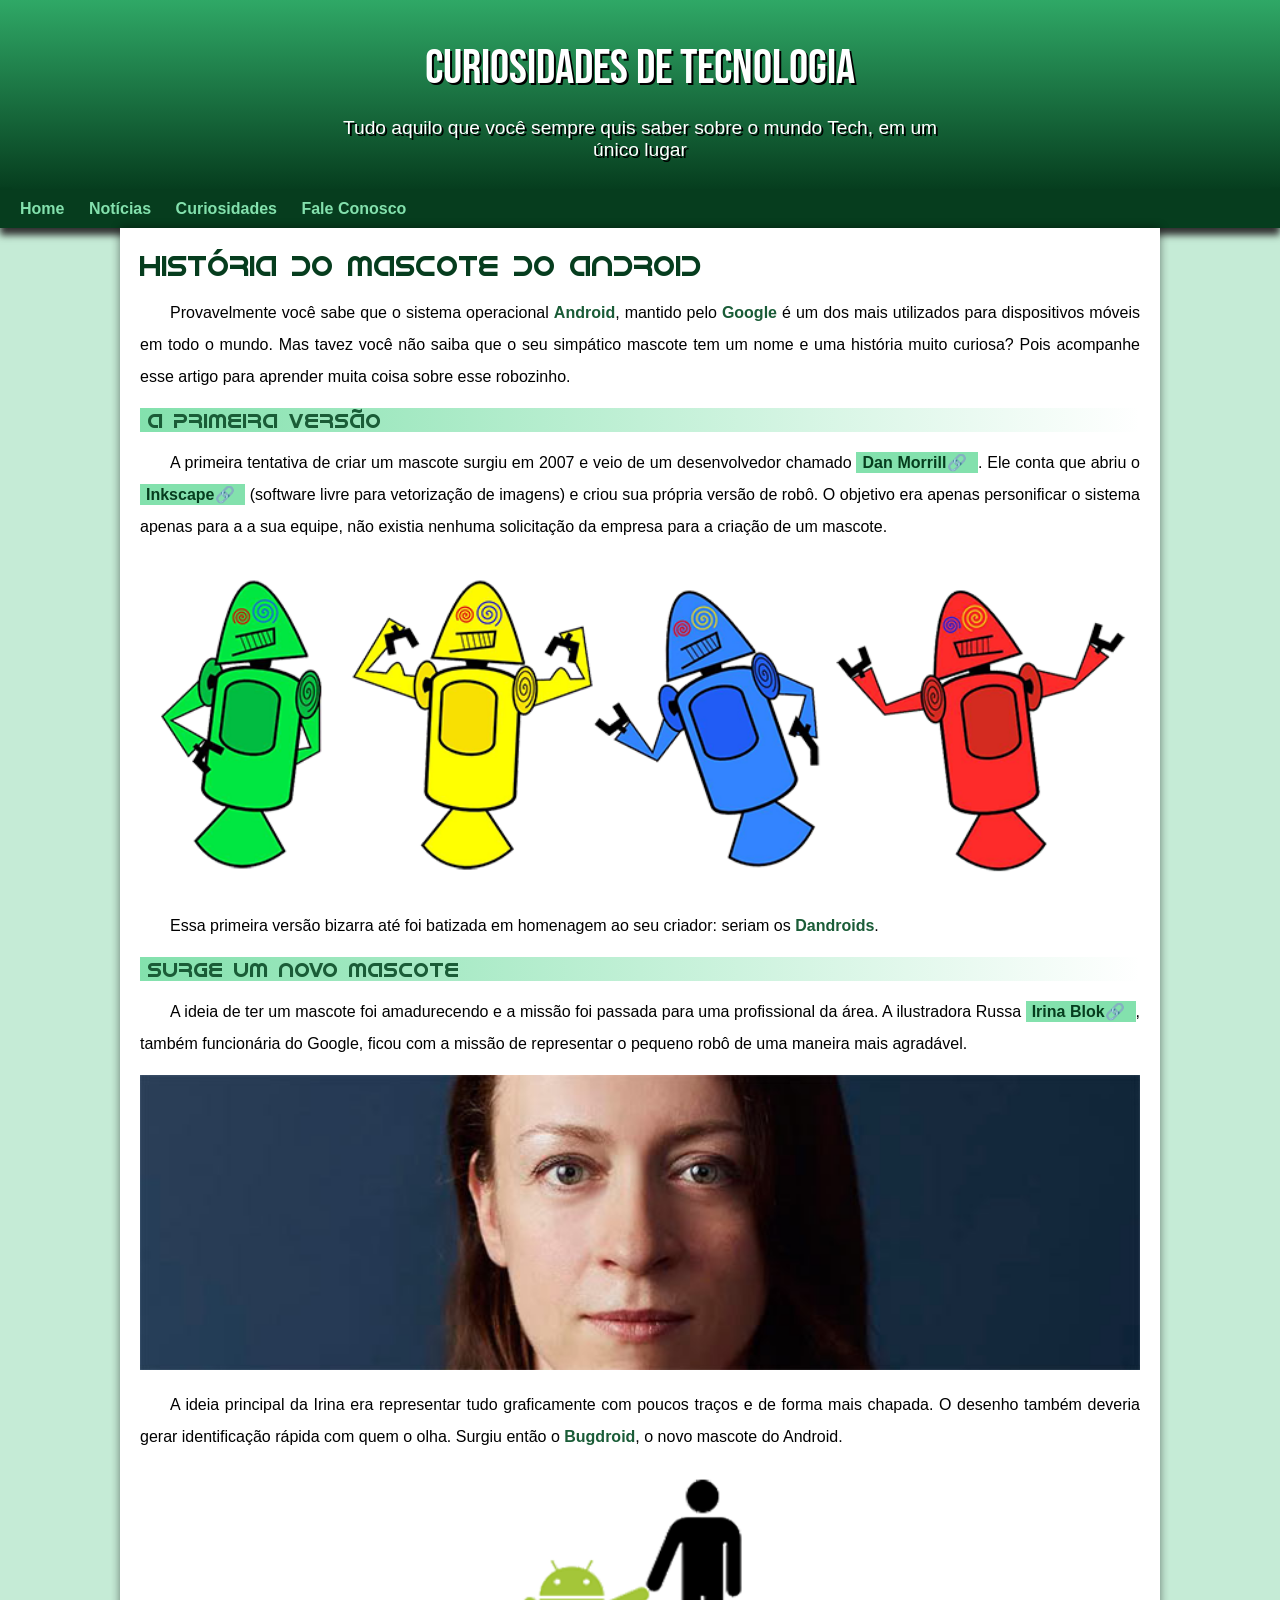
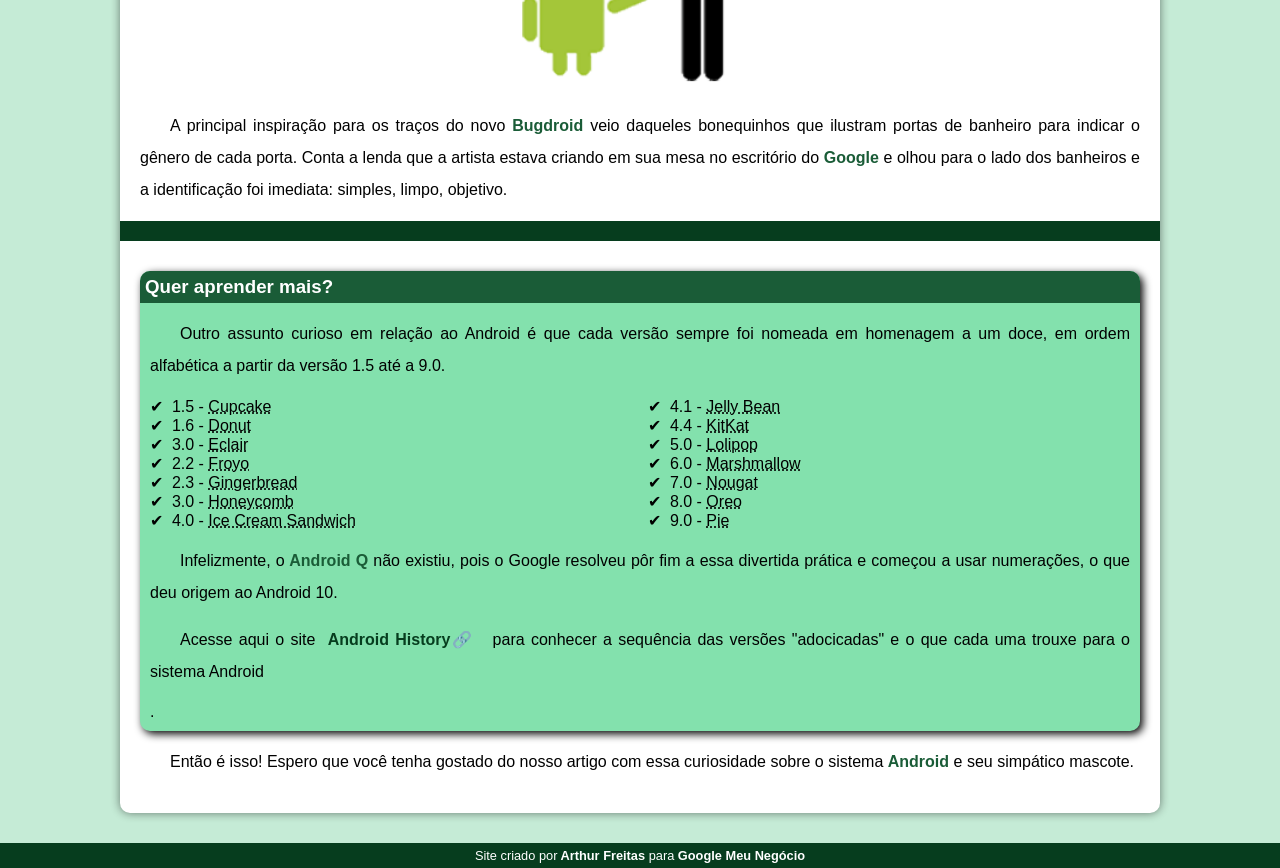
==== index.html @ 98cc0b52 "atualização" ====
<!DOCTYPE html>
<html lang="en">
<head>
    <meta charset="UTF-8">
    <meta name="viewport" content="width=device-width, initial-scale=1.0">
    <title>Como surgiu o mascote do Android?</title>
    <link rel="shortcut icon" href="favicon.ico" type="image/x-icon">
    <link rel="stylesheet" href="estilo/style.css">
</head>
<body>
    <header>
        <h1>Curiosidades de Tecnologia</h1>
        <p>Tudo aquilo que você sempre quis saber sobre o mundo Tech, em um único lugar</p>
    </header>
        <nav>
            <a href="#">Home</a>
            <a href="#">Notícias</a>
            <a href="#">Curiosidades</a>
            <a href="#">Fale Conosco</a>
        </nav>
        <main>
            <article>
                <h1>História do Mascote do Android</h1>

                <p>Provavelmente você sabe que o sistema operacional <strong>Android</strong>, mantido pelo <strong>Google</strong> é um dos mais utilizados para dispositivos móveis em todo o mundo. Mas tavez você não saiba que o seu simpático mascote tem um nome e uma história muito curiosa? Pois acompanhe esse artigo para aprender muita coisa sobre esse robozinho.</p>  

                <h2>A primeira versão</h2>

                <p>A primeira tentativa de criar um mascote surgiu em 2007 e veio de um desenvolvedor chamado <a href="https://androidcommunity.com/dan-morrill-shows-us-the-android-mascot-that-almost-was-20130103/" target="_blank" class="externo">Dan Morrill</a>. Ele conta que abriu o <a href="https://inkscape.org/release/inkscape-1.4.2/windows/64-bit/msi/dl/" target="_blank"class="externo">Inkscape</a> (software livre para vetorização de imagens) e criou sua própria versão de robô. O objetivo era apenas personificar o sistema apenas para a a sua equipe, não existia nenhuma solicitação da empresa para a criação de um mascote.</p>

                <picture>
                    <source media="(max-width: 670px)" srcset="imagens/dan-droids-pq.png">
                    <img src="imagens/dan-droids.png" alt="Primeiro mascote do Android">
                </picture>

                <p>Essa primeira versão bizarra até foi batizada em homenagem ao seu criador: seriam os <strong>Dandroids</strong>.</p>

                <h2>Surge um novo mascote</h2>

                <p>A ideia de ter um mascote foi amadurecendo e a missão foi passada para uma profissional da área. A ilustradora Russa <a href="https://www.irinablok.com/" target="_blank" class="externo">Irina Blok</a>, também funcionária do Google, ficou com a missão de representar o pequeno robô de uma maneira mais agradável.</p>

                <picture>
                    <source media="(max-width: 670px)" srcset="imagens/irina-blok-pq.jpg">
                    <img src="imagens/irina-blok.jpg" alt="Irina Block, criadora do Bugdroid">
                </picture>

                <p>A ideia principal da Irina era representar tudo graficamente com poucos traços e de forma mais chapada. O desenho também deveria gerar identificação rápida com quem o olha. Surgiu então o <strong>Bugdroid</strong>, o novo mascote do Android.</p>

                <img src="imagens/bugdroid.png" class = "pequena" alt="Bugdroid">

                <p>A principal inspiração para os traços do novo <strong>Bugdroid</strong> veio daqueles bonequinhos que ilustram portas de banheiro para indicar o gênero de cada porta. Conta a lenda que a artista estava criando em sua mesa no escritório do <strong>Google</strong> e olhou para o lado dos banheiros e a identificação foi imediata: simples, limpo, objetivo.</p>

                <div class="video">
                <iframe width="560" height="315" src="https://www.youtube.com/embed/l2UDgpLz20M?si=6e7qtdZ1K2haaLH-"  frameborder="0" allow="accelerometer; autoplay; encrypted-media; gyroscope; picture-in-picture;"  allowfullscreen></iframe>
                </div>
                <aside>
                     <h3>Quer aprender mais?</h3>
                    <p>Outro assunto curioso em relação ao Android é que cada versão sempre foi nomeada em homenagem a um doce, em ordem alfabética a partir da versão 1.5 até a 9.0.</p>   
                    <ul>
                        <li>1.5 - <abbr title="Bolo de Copo">Cupcake</abbr></li>
                        <li>1.6 - <abbr title="Rosquinho">Donut</abbr></li>
                        <li>3.0 - <abbr title="Bomba">Eclair</abbr></li>
                        <li>2.2 - <abbr title="Iogurte Congelado">Froyo</abbr></li>
                        <li>2.3 - <abbr title="Biscoito Congelado">Gingerbread</abbr></li>
                        <li>3.0 - <abbr title="Favo de Mel">Honeycomb</abbr></li>
                        <li>4.0 - <abbr title="Sanduíche de Sorvete">Ice Cream Sandwich</abbr></li>
                        <li>4.1 - <abbr title="Jelly Bean">Jelly Bean</abbr></li>
                        <li>4.4 - <abbr title="KitKat">KitKat</abbr></li>
                        <li>5.0 - <abbr title="Pirulito">Lolipop</abbr></li>
                        <li>6.0 - <abbr title="Marshmallow">Marshmallow</abbr></li>
                        <li>7.0 - <abbr title="Torrone">Nougat</abbr></li>
                        <li>8.0 - <abbr title="Oreo">Oreo</abbr></li>
                        <li>9.0 - <abbr title="Torta">Pie</abbr></lki>
                    </ul>
                        <p>Infelizmente, o<strong> Android Q </strong>não existiu, pois o Google resolveu pôr fim a essa divertida prática e começou a usar numerações, o que deu origem ao Android 10.</p>
                        <p>Acesse aqui o site <a href="https://www.android.com/intl/en_uk/" target="_blank" class="externo">Android History</a> para conhecer a sequência das versões "adocicadas" e o que cada uma trouxe para o sistema Android</p>.
                    
                </aside>

                <p>Então é isso! Espero que você tenha gostado do nosso artigo com essa curiosidade sobre o sistema <strong>Android</strong> e seu simpático mascote.</p>
            </article>
        </main>
        <footer>
           <p>Site criado por<a href="https://arthurfotografo.46graus.com/" target="_blank"> Arthur Freitas</a> para <a href="https://www.google.com/search?sca_esv=b13991bd8b31e71e&biw=682&bih=650&sxsrf=ANbL-n5C5In4_2kTno7HKsS6aIFkHJYWfA%3A1777414444444&q=Arthur%20FA%20fotografia&stick=H4sIAAAAAAAAAONgU1I1qLA0SU41NU60NLUwNza3TDa2MqgwtzA3MzcxMja2NDIxSEwzWcQq4lhUklFapODmqJCWX5KfXpSYlpkIAJaFPQBAAAAA&mat=CdMhJ23fgVI2&ved=2ahUKEwimtNHkyJGUAxUYB7kGHbqMOPoQrMcEegQIDxAC" target="_blank">Google Meu Negócio</a></p>
        </footer>
</body>
</html>
---- estilo/style.css ----
@charset "UTF-8";

@import url('https://fonts.googleapis.com/css2?family=Bebas+Neue&family=Berkshire+Swash&family=Kaushan+Script&family=Monsieur+La+Doulaise&family=Open+Sans:ital,wght@0,300..800;1,300..800&family=Oswald:wght@200..700&family=Playfair+Display:ital,wght@0,400..900;1,400..900&family=Work+Sans&display=swap');

@font-face {
    font-family: 'Android';
    src: url('../fontes/idroid.otf') format('opentype');
    font-weight: normal;
}

:root {

    --cor0:#c5ebd6;
    --cor1:#83e1ad;
    --cor2:#3ddc84;
    --cor3:#2fa866;
    --cor4:#1a5c37;
    --cor5:#063d1e;

    --fonte-padrao: Arial, Verdana, Helvetica, sans-serif;
    --fonte-destaque:  "Bebas Neue", sans-serif, cursive;
    --font-android: 'Android', cursive;
}

* {
    margin: 0px;
    padding: 0px;
}

body {
    background-color:var(--cor0);
    font-family: var(--fonte-padrao);

}

a.externo::after {
    content: '\1F517\00A0';
}

header {
      background-image: linear-gradient(to bottom, var(--cor3), var(--cor5));
      min-height: 150px;
      text-align: center;
      padding-top: 40px;
}

header > h1 {
    color:white;
    font-family: var(--fonte-destaque);
    font-size: 3em;
    font-weight: normal;
    margin-bottom: 20px;
    text-shadow: 2px  2px  0px black;
    
}

header > p {
    font-family: var(--fonte-padrao);
    font-size: 1.2em;
    color:white;
    max-width: 600px;  
    padding-right: 10px;
    padding-left: 10px;
    margin:auto  ;
    margin-bottom: 30px;
    text-shadow: 2px  2px  0px black;
}

nav{
    background-color: var(--cor5);
    padding: 10px;
    box-shadow: 0px 7px 7px rgb(49, 49, 49);
}

nav > a {
    color: var(--cor1);
    padding: 10px;
    border-radius: 5px;
    text-decoration: none;
    font-weight: bold;
    transition-duration: .5s;
}

nav > a:hover{
    background-color: var(--cor2);
    color: var(--cor4);
}

main {
    min-width: 300px;
    max-width: 1000px;
    margin: auto;
    margin-bottom: 30px;
    padding: 20px;
    background-color: white;
    box-shadow: 0px 0px 10px rgba(0, 0, 0, 0.481);
    border-bottom-left-radius: 10px;
    border-bottom-right-radius: 10px;
}

main h1 {
    color:var(--cor5);
    font-family:var(--font-android);
    font-weight: normal;
    font-size: 1.8em; 
}

main h2 { 
    font-family: var(--font-android);
    color: var(--cor4);
    font-size: 1.3em;
    font-weight: normal;
    background-image: linear-gradient(to right, var(--cor1), transparent);
    text-indent: 8px;
}

main p { 
    margin: 15px 0px;
    text-align: justify;
    text-indent: 30px;
    font-size: 1em;
    line-height: 2em;
}

main strong {
    color:var(--cor4);
    font-weight: bold;
}

main a {
    text-decoration: none;
    font-weight: bold;
    color: var(--cor5);
    background-color: var(--cor1);
    padding: 2px 6px;
}

main a:hover {
    text-decoration: underline;
    color: var(--cor4);
}

main img {
    width: 100%;
}

main img.pequena {
    max-width: 350px;
    display: block;
    margin: auto;
}

div.video {
    background-color: var(--cor5);
    margin: 0px -20px 30px -20px;
    padding: 20px ;
    padding-bottom: 0%;
    position: relative;
}

div.video > iframe {
    position: absolute ;
    top:4%;
    left:5%;
    width: 90%;
    height: 90%;

}

aside {
    background-color: var(--cor1);
    padding: 10px;
    border-radius: 10px;
    box-shadow: 3px 3px 8px rgb(0, 0, 0.281);
}

aside > h3 {
    background-color: var(--cor4);
    color: white;
    padding:5px;
    margin: -10px -10px 0px -10px ;
    border-radius: 10px 10px 0px 0px ;

}

aside > ul {
    list-style-type: '\2714\00A0\00A0';
    list-style-position: inside;
    columns: 2;
}

footer {
    background-color: var(--cor5);
    color: white;
    text-align: center;
    font-size: 0.8em;
    padding: 5px;
}

footer a {
    color: white;
    font-weight: bolder;
    text-decoration: none;
}

footer a:hover {
    text-decoration: underline;
    color: var(--cor1);
}
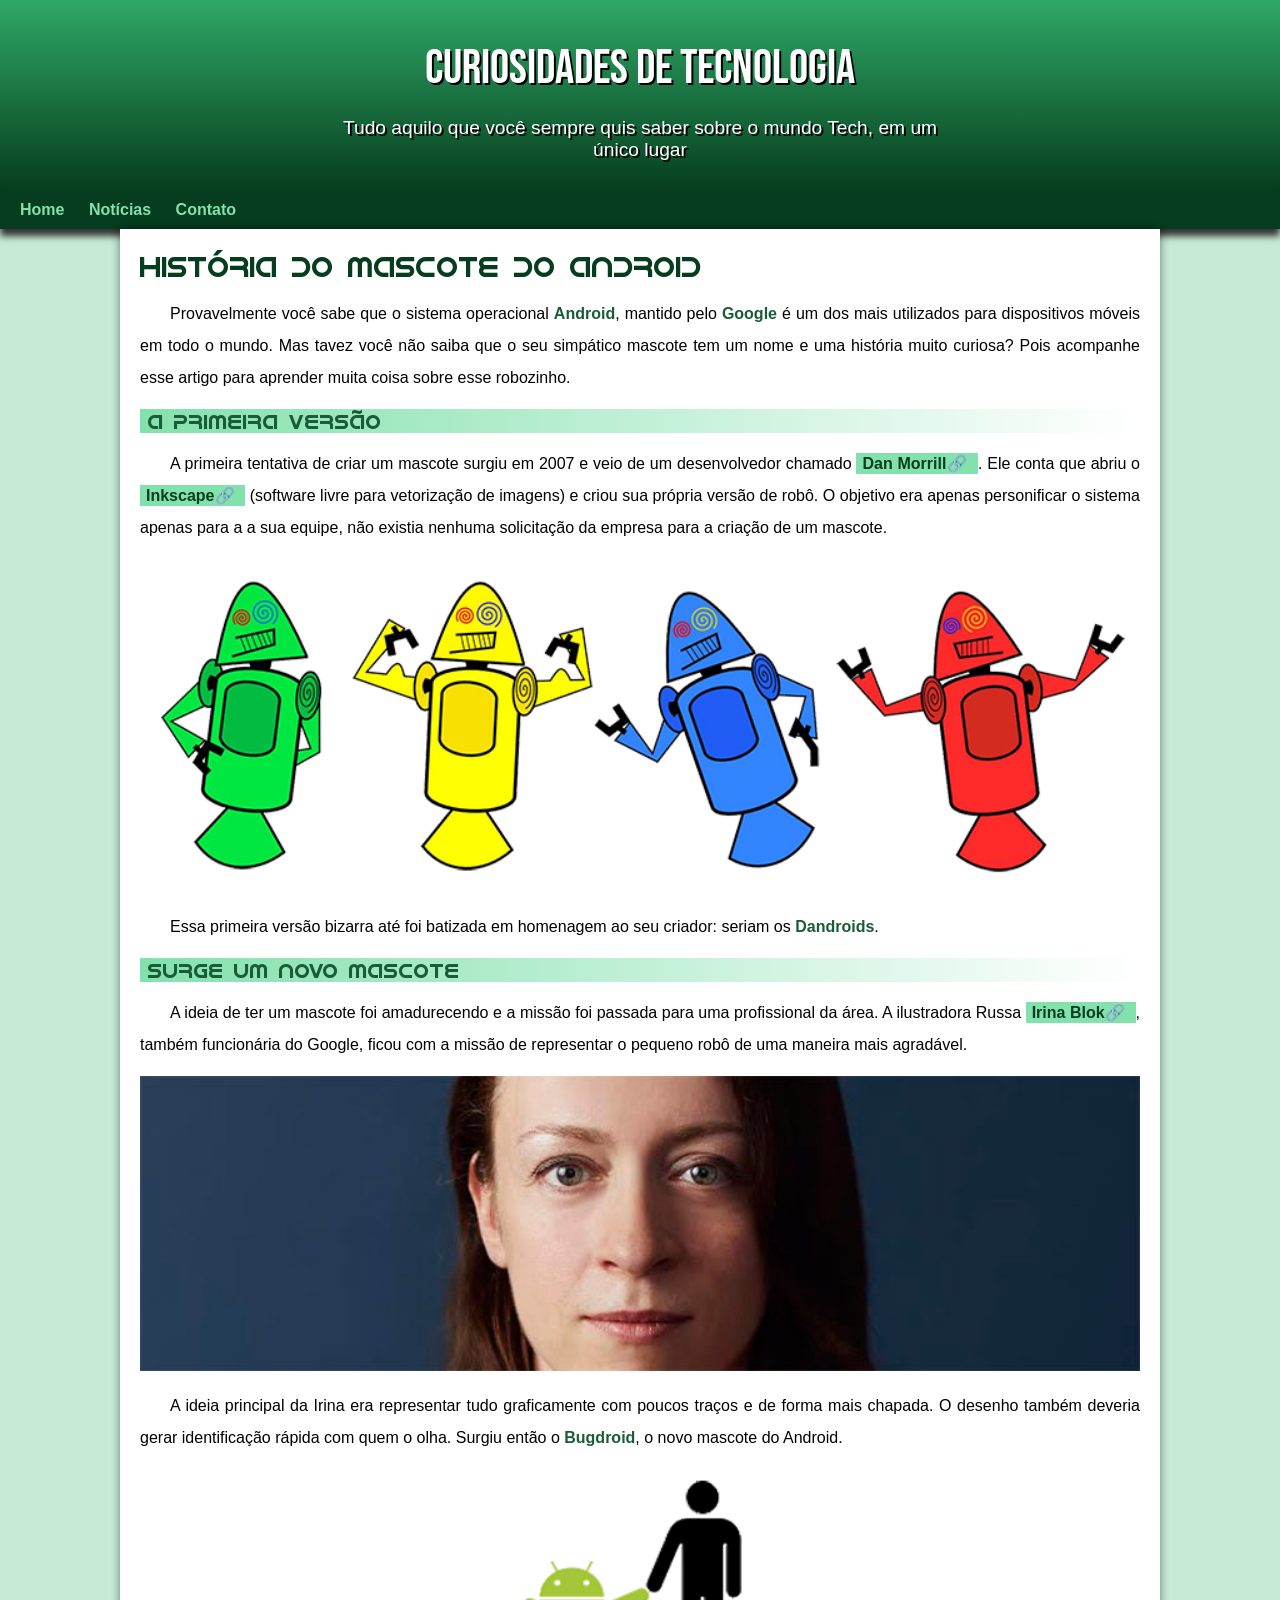
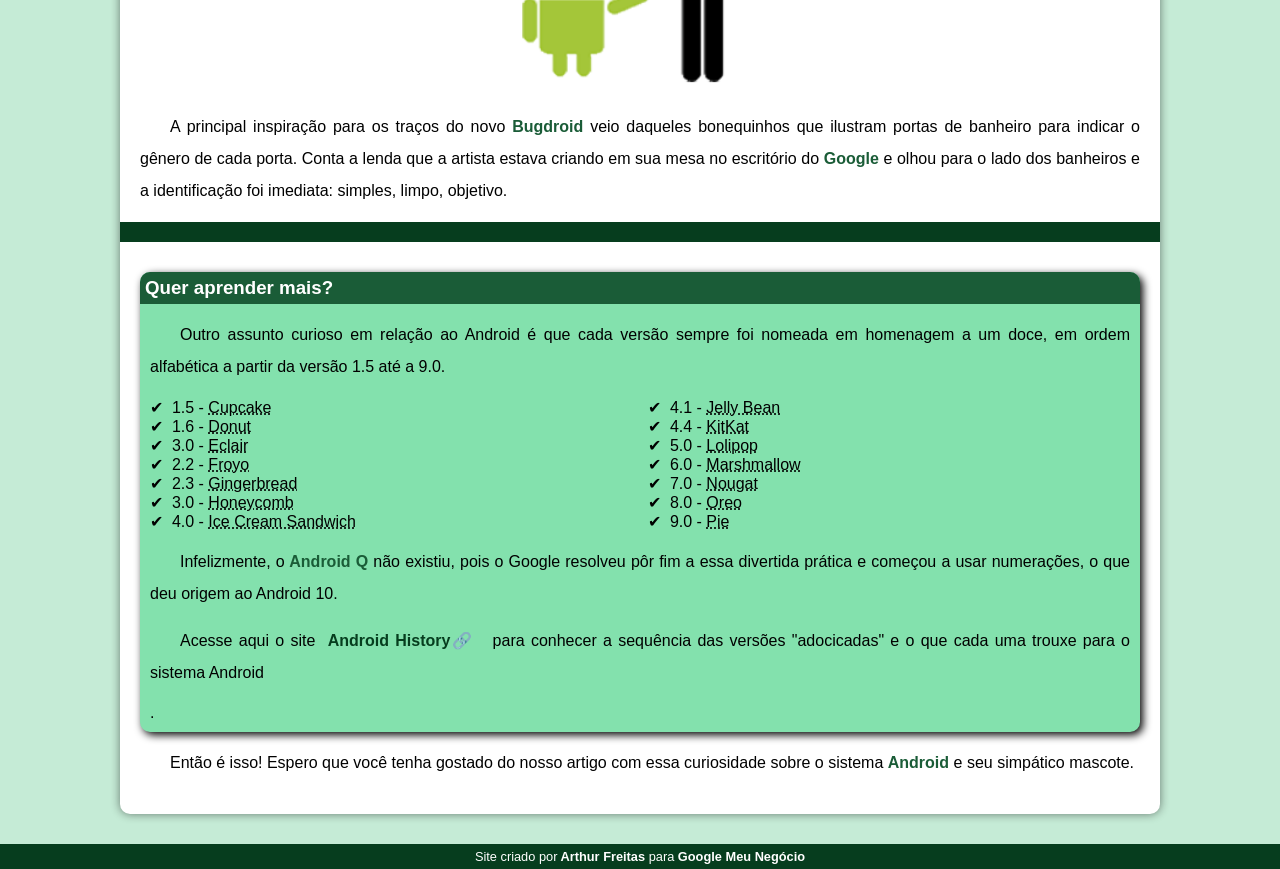
==== commit b448d350: "problema de padding corrigido" ====
--- a/index.html
+++ b/index.html
@@ -15,8 +15,7 @@
         <nav>
             <a href="#">Home</a>
             <a href="#">Notícias</a>
-            <a href="#">Curiosidades</a>
-            <a href="#">Fale Conosco</a>
+            <a href="#">Contato</a>
         </nav>
         <main>
             <article>
--- a/estilo/style.css
+++ b/estilo/style.css
@@ -62,7 +62,7 @@
     padding-right: 10px;
     padding-left: 10px;
     margin:auto  ;
-    margin-bottom: 30px;
+    padding-bottom: 30px;
     text-shadow: 2px  2px  0px black;
 }
 
